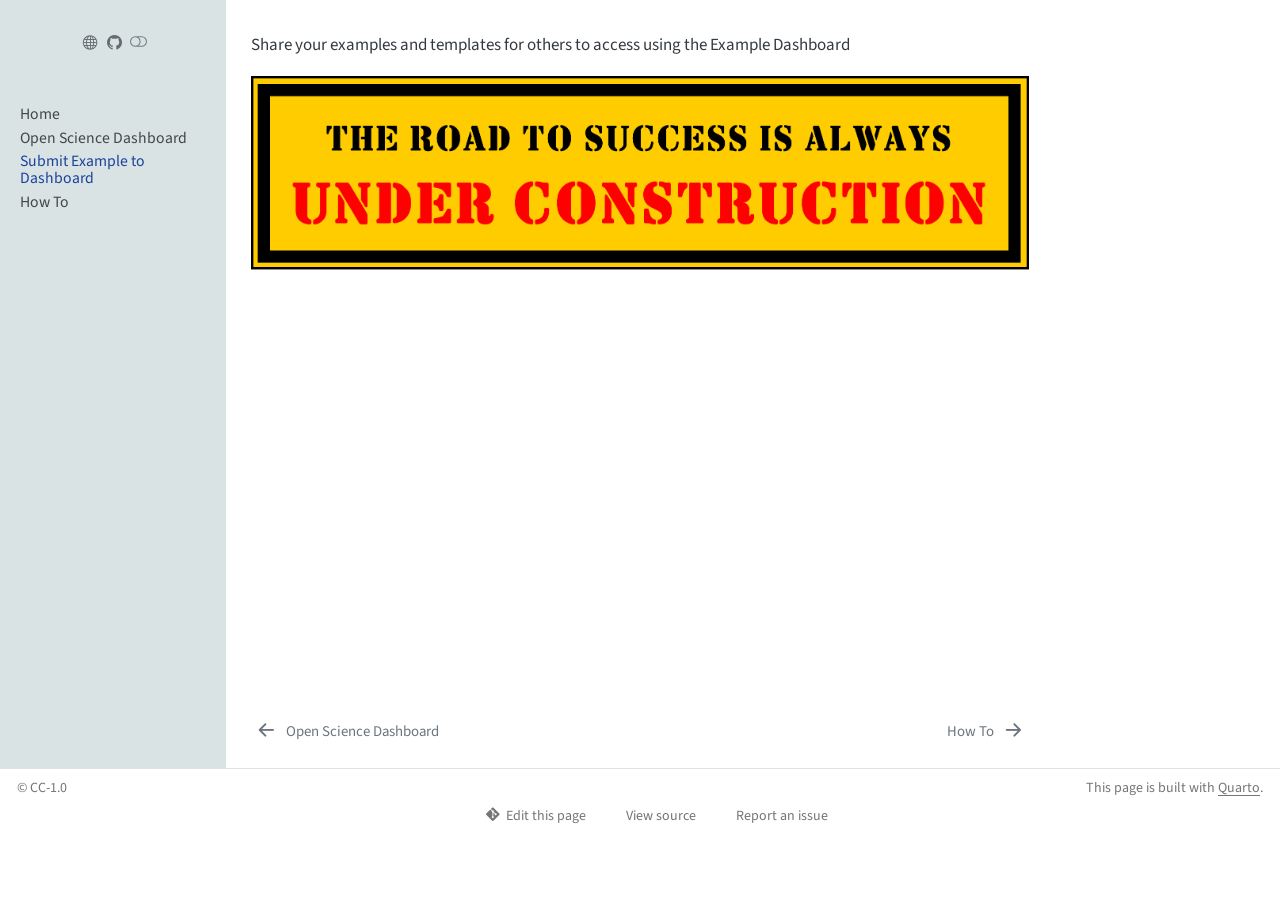
==== content/dashboard-givingBack.html @ d3cd8245 "Built site for gh-pages" ====
<!DOCTYPE html>
<html xmlns="http://www.w3.org/1999/xhtml" lang="en" xml:lang="en"><head>

<meta charset="utf-8">
<meta name="generator" content="quarto-1.8.27">

<meta name="viewport" content="width=device-width, initial-scale=1.0, user-scalable=yes">


<title>workflow-givingBack – NOAA quarto simple</title>
<style>
code{white-space: pre-wrap;}
span.smallcaps{font-variant: small-caps;}
div.columns{display: flex; gap: min(4vw, 1.5em);}
div.column{flex: auto; overflow-x: auto;}
div.hanging-indent{margin-left: 1.5em; text-indent: -1.5em;}
ul.task-list{list-style: none;}
ul.task-list li input[type="checkbox"] {
  width: 0.8em;
  margin: 0 0.8em 0.2em -1em; /* quarto-specific, see https://github.com/quarto-dev/quarto-cli/issues/4556 */ 
  vertical-align: middle;
}
</style>


<script src="../site_libs/quarto-nav/quarto-nav.js"></script>
<script src="../site_libs/clipboard/clipboard.min.js"></script>
<script src="../site_libs/quarto-search/autocomplete.umd.js"></script>
<script src="../site_libs/quarto-search/fuse.min.js"></script>
<script src="../site_libs/quarto-search/quarto-search.js"></script>
<meta name="quarto:offset" content="../">
<link href="../content/Instructions.qmd" rel="next">
<link href="../content/dashboard.html" rel="prev">
<link href="../images/favicon.ico" rel="icon">
<script src="../site_libs/quarto-html/quarto.js" type="module"></script>
<script src="../site_libs/quarto-html/tabsets/tabsets.js" type="module"></script>
<script src="../site_libs/quarto-html/axe/axe-check.js" type="module"></script>
<script src="../site_libs/quarto-html/popper.min.js"></script>
<script src="../site_libs/quarto-html/tippy.umd.min.js"></script>
<script src="../site_libs/quarto-html/anchor.min.js"></script>
<link href="../site_libs/quarto-html/tippy.css" rel="stylesheet">
<link href="../site_libs/quarto-html/quarto-syntax-highlighting-ed96de9b727972fe78a7b5d16c58bf87.css" rel="stylesheet" class="quarto-color-scheme" id="quarto-text-highlighting-styles">
<link href="../site_libs/quarto-html/quarto-syntax-highlighting-dark-4d9afe2b8d18ee9fa5d0d57b5ed4214d.css" rel="stylesheet" class="quarto-color-scheme quarto-color-alternate" id="quarto-text-highlighting-styles">
<link href="../site_libs/quarto-html/quarto-syntax-highlighting-ed96de9b727972fe78a7b5d16c58bf87.css" rel="stylesheet" class="quarto-color-scheme-extra" id="quarto-text-highlighting-styles">
<script src="../site_libs/bootstrap/bootstrap.min.js"></script>
<link href="../site_libs/bootstrap/bootstrap-icons.css" rel="stylesheet">
<link href="../site_libs/bootstrap/bootstrap-9beafc43c06a0d7c97216f0f6f3877a5.min.css" rel="stylesheet" append-hash="true" class="quarto-color-scheme" id="quarto-bootstrap" data-mode="light">
<link href="../site_libs/bootstrap/bootstrap-dark-8520eb5d43350003b5805757059c243e.min.css" rel="stylesheet" append-hash="true" class="quarto-color-scheme quarto-color-alternate" id="quarto-bootstrap" data-mode="dark">
<link href="../site_libs/bootstrap/bootstrap-9beafc43c06a0d7c97216f0f6f3877a5.min.css" rel="stylesheet" append-hash="true" class="quarto-color-scheme-extra" id="quarto-bootstrap" data-mode="light">
<script id="quarto-search-options" type="application/json">{
  "location": "sidebar",
  "copy-button": false,
  "collapse-after": 3,
  "panel-placement": "start",
  "type": "textbox",
  "limit": 50,
  "keyboard-shortcut": [
    "f",
    "/",
    "s"
  ],
  "show-item-context": false,
  "language": {
    "search-no-results-text": "No results",
    "search-matching-documents-text": "matching documents",
    "search-copy-link-title": "Copy link to search",
    "search-hide-matches-text": "Hide additional matches",
    "search-more-match-text": "more match in this document",
    "search-more-matches-text": "more matches in this document",
    "search-clear-button-title": "Clear",
    "search-text-placeholder": "",
    "search-detached-cancel-button-title": "Cancel",
    "search-submit-button-title": "Submit",
    "search-label": "Search"
  }
}</script>


</head>

<body class="nav-sidebar docked quarto-light"><script id="quarto-html-before-body" type="application/javascript">
    const toggleBodyColorMode = (bsSheetEl) => {
      const mode = bsSheetEl.getAttribute("data-mode");
      const bodyEl = window.document.querySelector("body");
      if (mode === "dark") {
        bodyEl.classList.add("quarto-dark");
        bodyEl.classList.remove("quarto-light");
      } else {
        bodyEl.classList.add("quarto-light");
        bodyEl.classList.remove("quarto-dark");
      }
    }
    const toggleBodyColorPrimary = () => {
      const bsSheetEl = window.document.querySelector("link#quarto-bootstrap:not([rel=disabled-stylesheet])");
      if (bsSheetEl) {
        toggleBodyColorMode(bsSheetEl);
      }
    }
    const setColorSchemeToggle = (alternate) => {
      const toggles = window.document.querySelectorAll('.quarto-color-scheme-toggle');
      for (let i=0; i < toggles.length; i++) {
        const toggle = toggles[i];
        if (toggle) {
          if (alternate) {
            toggle.classList.add("alternate");
          } else {
            toggle.classList.remove("alternate");
          }
        }
      }
    };
    const toggleColorMode = (alternate) => {
      // Switch the stylesheets
      const primaryStylesheets = window.document.querySelectorAll('link.quarto-color-scheme:not(.quarto-color-alternate)');
      const alternateStylesheets = window.document.querySelectorAll('link.quarto-color-scheme.quarto-color-alternate');
      manageTransitions('#quarto-margin-sidebar .nav-link', false);
      if (alternate) {
        // note: dark is layered on light, we don't disable primary!
        enableStylesheet(alternateStylesheets);
        for (const sheetNode of alternateStylesheets) {
          if (sheetNode.id === "quarto-bootstrap") {
            toggleBodyColorMode(sheetNode);
          }
        }
      } else {
        disableStylesheet(alternateStylesheets);
        enableStylesheet(primaryStylesheets)
        toggleBodyColorPrimary();
      }
      manageTransitions('#quarto-margin-sidebar .nav-link', true);
      // Switch the toggles
      setColorSchemeToggle(alternate)
      // Hack to workaround the fact that safari doesn't
      // properly recolor the scrollbar when toggling (#1455)
      if (navigator.userAgent.indexOf('Safari') > 0 && navigator.userAgent.indexOf('Chrome') == -1) {
        manageTransitions("body", false);
        window.scrollTo(0, 1);
        setTimeout(() => {
          window.scrollTo(0, 0);
          manageTransitions("body", true);
        }, 40);
      }
    }
    const disableStylesheet = (stylesheets) => {
      for (let i=0; i < stylesheets.length; i++) {
        const stylesheet = stylesheets[i];
        stylesheet.rel = 'disabled-stylesheet';
      }
    }
    const enableStylesheet = (stylesheets) => {
      for (let i=0; i < stylesheets.length; i++) {
        const stylesheet = stylesheets[i];
        if(stylesheet.rel !== 'stylesheet') { // for Chrome, which will still FOUC without this check
          stylesheet.rel = 'stylesheet';
        }
      }
    }
    const manageTransitions = (selector, allowTransitions) => {
      const els = window.document.querySelectorAll(selector);
      for (let i=0; i < els.length; i++) {
        const el = els[i];
        if (allowTransitions) {
          el.classList.remove('notransition');
        } else {
          el.classList.add('notransition');
        }
      }
    }
    const isFileUrl = () => {
      return window.location.protocol === 'file:';
    }
    const hasAlternateSentinel = () => {
      let styleSentinel = getColorSchemeSentinel();
      if (styleSentinel !== null) {
        return styleSentinel === "alternate";
      } else {
        return false;
      }
    }
    const setStyleSentinel = (alternate) => {
      const value = alternate ? "alternate" : "default";
      if (!isFileUrl()) {
        window.localStorage.setItem("quarto-color-scheme", value);
      } else {
        localAlternateSentinel = value;
      }
    }
    const getColorSchemeSentinel = () => {
      if (!isFileUrl()) {
        const storageValue = window.localStorage.getItem("quarto-color-scheme");
        return storageValue != null ? storageValue : localAlternateSentinel;
      } else {
        return localAlternateSentinel;
      }
    }
    const toggleGiscusIfUsed = (isAlternate, darkModeDefault) => {
      const baseTheme = document.querySelector('#giscus-base-theme')?.value ?? 'light';
      const alternateTheme = document.querySelector('#giscus-alt-theme')?.value ?? 'dark';
      let newTheme = '';
      if(authorPrefersDark) {
        newTheme = isAlternate ? baseTheme : alternateTheme;
      } else {
        newTheme = isAlternate ? alternateTheme : baseTheme;
      }
      const changeGiscusTheme = () => {
        // From: https://github.com/giscus/giscus/issues/336
        const sendMessage = (message) => {
          const iframe = document.querySelector('iframe.giscus-frame');
          if (!iframe) return;
          iframe.contentWindow.postMessage({ giscus: message }, 'https://giscus.app');
        }
        sendMessage({
          setConfig: {
            theme: newTheme
          }
        });
      }
      const isGiscussLoaded = window.document.querySelector('iframe.giscus-frame') !== null;
      if (isGiscussLoaded) {
        changeGiscusTheme();
      }
    };
    const authorPrefersDark = false;
    const darkModeDefault = authorPrefersDark;
      document.querySelector('link#quarto-text-highlighting-styles.quarto-color-scheme-extra').rel = 'disabled-stylesheet';
      document.querySelector('link#quarto-bootstrap.quarto-color-scheme-extra').rel = 'disabled-stylesheet';
    let localAlternateSentinel = darkModeDefault ? 'alternate' : 'default';
    // Dark / light mode switch
    window.quartoToggleColorScheme = () => {
      // Read the current dark / light value
      let toAlternate = !hasAlternateSentinel();
      toggleColorMode(toAlternate);
      setStyleSentinel(toAlternate);
      toggleGiscusIfUsed(toAlternate, darkModeDefault);
      window.dispatchEvent(new Event('resize'));
    };
    // Switch to dark mode if need be
    if (hasAlternateSentinel()) {
      toggleColorMode(true);
    } else {
      toggleColorMode(false);
    }
  </script>

<div id="quarto-search-results"></div>
  <header id="quarto-header" class="headroom fixed-top">
  <nav class="quarto-secondary-nav">
    <div class="container-fluid d-flex">
      <button type="button" class="quarto-btn-toggle btn" data-bs-toggle="collapse" role="button" data-bs-target=".quarto-sidebar-collapse-item" aria-controls="quarto-sidebar" aria-expanded="false" aria-label="Toggle sidebar navigation" onclick="if (window.quartoToggleHeadroom) { window.quartoToggleHeadroom(); }">
        <i class="bi bi-layout-text-sidebar-reverse"></i>
      </button>
        <nav class="quarto-page-breadcrumbs" aria-label="breadcrumb"><ol class="breadcrumb"><li class="breadcrumb-item"><a href="../content/dashboard-givingBack.html">Submit Example to Dashboard</a></li></ol></nav>
        <a class="flex-grow-1" role="navigation" data-bs-toggle="collapse" data-bs-target=".quarto-sidebar-collapse-item" aria-controls="quarto-sidebar" aria-expanded="false" aria-label="Toggle sidebar navigation" onclick="if (window.quartoToggleHeadroom) { window.quartoToggleHeadroom(); }">      
        </a>
      <button type="button" class="btn quarto-search-button" aria-label="Search" onclick="window.quartoOpenSearch();">
        <i class="bi bi-search"></i>
      </button>
    </div>
  </nav>
</header>
<!-- content -->
<div id="quarto-content" class="quarto-container page-columns page-rows-contents page-layout-article">
<!-- sidebar -->
  <nav id="quarto-sidebar" class="sidebar collapse collapse-horizontal quarto-sidebar-collapse-item sidebar-navigation docked overflow-auto">
    <div class="pt-lg-2 mt-2 text-center sidebar-header">
      <a href="../index.html" class="sidebar-logo-link">
      <img src="https://upload.wikimedia.org/wikipedia/commons/7/79/NOAA_logo.svg" alt="" class="sidebar-logo light-content py-0 d-lg-inline d-none">
      <img src="https://upload.wikimedia.org/wikipedia/commons/7/79/NOAA_logo.svg" alt="" class="sidebar-logo dark-content py-0 d-lg-inline d-none">
      </a>
      <div class="sidebar-tools-main tools-wide">
    <a href="https://shannonrankin.github.io/open-science-dashboard/" title="Open Science Dashboard" class="quarto-navigation-tool px-1" aria-label="Open Science Dashboard"><i class="bi bi-globe"></i></a>
    <a href="https://github.com/shannonrankin/open-science-dashboard" title="Open Science Dashboard" class="quarto-navigation-tool px-1" aria-label="Open Science Dashboard"><i class="bi bi-github"></i></a>
  <a href="" class="quarto-color-scheme-toggle quarto-navigation-tool  px-1" onclick="window.quartoToggleColorScheme(); return false;" title="Toggle dark mode"><i class="bi"></i></a>
</div>
      </div>
        <div class="mt-2 flex-shrink-0 align-items-center">
        <div class="sidebar-search">
        <div id="quarto-search" class="" title="Search"></div>
        </div>
        </div>
    <div class="sidebar-menu-container"> 
    <ul class="list-unstyled mt-1">
        <li class="sidebar-item">
  <div class="sidebar-item-container"> 
  <a href="../index.html" class="sidebar-item-text sidebar-link">
 <span class="menu-text">Home</span></a>
  </div>
</li>
        <li class="sidebar-item">
  <div class="sidebar-item-container"> 
  <a href="../content/dashboard.html" class="sidebar-item-text sidebar-link">
 <span class="menu-text">Open Science Dashboard</span></a>
  </div>
</li>
        <li class="sidebar-item">
  <div class="sidebar-item-container"> 
  <a href="../content/dashboard-givingBack.html" class="sidebar-item-text sidebar-link active">
 <span class="menu-text">Submit Example to Dashboard</span></a>
  </div>
</li>
        <li class="sidebar-item">
  <div class="sidebar-item-container"> 
  <a href="../content/Instructions.qmd" class="sidebar-item-text sidebar-link">
 <span class="menu-text">How To</span></a>
  </div>
</li>
    </ul>
    </div>
</nav>
<div id="quarto-sidebar-glass" class="quarto-sidebar-collapse-item" data-bs-toggle="collapse" data-bs-target=".quarto-sidebar-collapse-item"></div>
<!-- margin-sidebar -->
    <div id="quarto-margin-sidebar" class="sidebar margin-sidebar zindex-bottom">
        
    </div>
<!-- main -->
<main class="content" id="quarto-document-content">


<header id="title-block-header" class="quarto-title-block default">
<div class="quarto-title">
<h1 class="title">workflow-givingBack</h1>
</div>



<div class="quarto-title-meta">

    
  
    
  </div>
  


</header>


<p>Share your examples and templates for others to access using the Example Dashboard</p>
<p><img src="images/under-construction.png" class="img-fluid"></p>



</main> <!-- /main -->
<script id="quarto-html-after-body" type="application/javascript">
  window.document.addEventListener("DOMContentLoaded", function (event) {
    // Ensure there is a toggle, if there isn't float one in the top right
    if (window.document.querySelector('.quarto-color-scheme-toggle') === null) {
      const a = window.document.createElement('a');
      a.classList.add('top-right');
      a.classList.add('quarto-color-scheme-toggle');
      a.href = "";
      a.onclick = function() { try { window.quartoToggleColorScheme(); } catch {} return false; };
      const i = window.document.createElement("i");
      i.classList.add('bi');
      a.appendChild(i);
      window.document.body.appendChild(a);
    }
    setColorSchemeToggle(hasAlternateSentinel())
    const icon = "";
    const anchorJS = new window.AnchorJS();
    anchorJS.options = {
      placement: 'right',
      icon: icon
    };
    anchorJS.add('.anchored');
    const isCodeAnnotation = (el) => {
      for (const clz of el.classList) {
        if (clz.startsWith('code-annotation-')) {                     
          return true;
        }
      }
      return false;
    }
    const onCopySuccess = function(e) {
      // button target
      const button = e.trigger;
      // don't keep focus
      button.blur();
      // flash "checked"
      button.classList.add('code-copy-button-checked');
      var currentTitle = button.getAttribute("title");
      button.setAttribute("title", "Copied!");
      let tooltip;
      if (window.bootstrap) {
        button.setAttribute("data-bs-toggle", "tooltip");
        button.setAttribute("data-bs-placement", "left");
        button.setAttribute("data-bs-title", "Copied!");
        tooltip = new bootstrap.Tooltip(button, 
          { trigger: "manual", 
            customClass: "code-copy-button-tooltip",
            offset: [0, -8]});
        tooltip.show();    
      }
      setTimeout(function() {
        if (tooltip) {
          tooltip.hide();
          button.removeAttribute("data-bs-title");
          button.removeAttribute("data-bs-toggle");
          button.removeAttribute("data-bs-placement");
        }
        button.setAttribute("title", currentTitle);
        button.classList.remove('code-copy-button-checked');
      }, 1000);
      // clear code selection
      e.clearSelection();
    }
    const getTextToCopy = function(trigger) {
      const outerScaffold = trigger.parentElement.cloneNode(true);
      const codeEl = outerScaffold.querySelector('code');
      for (const childEl of codeEl.children) {
        if (isCodeAnnotation(childEl)) {
          childEl.remove();
        }
      }
      return codeEl.innerText;
    }
    const clipboard = new window.ClipboardJS('.code-copy-button:not([data-in-quarto-modal])', {
      text: getTextToCopy
    });
    clipboard.on('success', onCopySuccess);
    if (window.document.getElementById('quarto-embedded-source-code-modal')) {
      const clipboardModal = new window.ClipboardJS('.code-copy-button[data-in-quarto-modal]', {
        text: getTextToCopy,
        container: window.document.getElementById('quarto-embedded-source-code-modal')
      });
      clipboardModal.on('success', onCopySuccess);
    }
      var localhostRegex = new RegExp(/^(?:http|https):\/\/localhost\:?[0-9]*\//);
      var mailtoRegex = new RegExp(/^mailto:/);
        var filterRegex = new RegExp("https:\/\/github\.com\/shannonrankin\/open-science-dashboard");
      var isInternal = (href) => {
          return filterRegex.test(href) || localhostRegex.test(href) || mailtoRegex.test(href);
      }
      // Inspect non-navigation links and adorn them if external
     var links = window.document.querySelectorAll('a[href]:not(.nav-link):not(.navbar-brand):not(.toc-action):not(.sidebar-link):not(.sidebar-item-toggle):not(.pagination-link):not(.no-external):not([aria-hidden]):not(.dropdown-item):not(.quarto-navigation-tool):not(.about-link)');
      for (var i=0; i<links.length; i++) {
        const link = links[i];
        if (!isInternal(link.href)) {
          // undo the damage that might have been done by quarto-nav.js in the case of
          // links that we want to consider external
          if (link.dataset.originalHref !== undefined) {
            link.href = link.dataset.originalHref;
          }
        }
      }
    function tippyHover(el, contentFn, onTriggerFn, onUntriggerFn) {
      const config = {
        allowHTML: true,
        maxWidth: 500,
        delay: 100,
        arrow: false,
        appendTo: function(el) {
            return el.parentElement;
        },
        interactive: true,
        interactiveBorder: 10,
        theme: 'quarto',
        placement: 'bottom-start',
      };
      if (contentFn) {
        config.content = contentFn;
      }
      if (onTriggerFn) {
        config.onTrigger = onTriggerFn;
      }
      if (onUntriggerFn) {
        config.onUntrigger = onUntriggerFn;
      }
      window.tippy(el, config); 
    }
    const noterefs = window.document.querySelectorAll('a[role="doc-noteref"]');
    for (var i=0; i<noterefs.length; i++) {
      const ref = noterefs[i];
      tippyHover(ref, function() {
        // use id or data attribute instead here
        let href = ref.getAttribute('data-footnote-href') || ref.getAttribute('href');
        try { href = new URL(href).hash; } catch {}
        const id = href.replace(/^#\/?/, "");
        const note = window.document.getElementById(id);
        if (note) {
          return note.innerHTML;
        } else {
          return "";
        }
      });
    }
    const xrefs = window.document.querySelectorAll('a.quarto-xref');
    const processXRef = (id, note) => {
      // Strip column container classes
      const stripColumnClz = (el) => {
        el.classList.remove("page-full", "page-columns");
        if (el.children) {
          for (const child of el.children) {
            stripColumnClz(child);
          }
        }
      }
      stripColumnClz(note)
      if (id === null || id.startsWith('sec-')) {
        // Special case sections, only their first couple elements
        const container = document.createElement("div");
        if (note.children && note.children.length > 2) {
          container.appendChild(note.children[0].cloneNode(true));
          for (let i = 1; i < note.children.length; i++) {
            const child = note.children[i];
            if (child.tagName === "P" && child.innerText === "") {
              continue;
            } else {
              container.appendChild(child.cloneNode(true));
              break;
            }
          }
          if (window.Quarto?.typesetMath) {
            window.Quarto.typesetMath(container);
          }
          return container.innerHTML
        } else {
          if (window.Quarto?.typesetMath) {
            window.Quarto.typesetMath(note);
          }
          return note.innerHTML;
        }
      } else {
        // Remove any anchor links if they are present
        const anchorLink = note.querySelector('a.anchorjs-link');
        if (anchorLink) {
          anchorLink.remove();
        }
        if (window.Quarto?.typesetMath) {
          window.Quarto.typesetMath(note);
        }
        if (note.classList.contains("callout")) {
          return note.outerHTML;
        } else {
          return note.innerHTML;
        }
      }
    }
    for (var i=0; i<xrefs.length; i++) {
      const xref = xrefs[i];
      tippyHover(xref, undefined, function(instance) {
        instance.disable();
        let url = xref.getAttribute('href');
        let hash = undefined; 
        if (url.startsWith('#')) {
          hash = url;
        } else {
          try { hash = new URL(url).hash; } catch {}
        }
        if (hash) {
          const id = hash.replace(/^#\/?/, "");
          const note = window.document.getElementById(id);
          if (note !== null) {
            try {
              const html = processXRef(id, note.cloneNode(true));
              instance.setContent(html);
            } finally {
              instance.enable();
              instance.show();
            }
          } else {
            // See if we can fetch this
            fetch(url.split('#')[0])
            .then(res => res.text())
            .then(html => {
              const parser = new DOMParser();
              const htmlDoc = parser.parseFromString(html, "text/html");
              const note = htmlDoc.getElementById(id);
              if (note !== null) {
                const html = processXRef(id, note);
                instance.setContent(html);
              } 
            }).finally(() => {
              instance.enable();
              instance.show();
            });
          }
        } else {
          // See if we can fetch a full url (with no hash to target)
          // This is a special case and we should probably do some content thinning / targeting
          fetch(url)
          .then(res => res.text())
          .then(html => {
            const parser = new DOMParser();
            const htmlDoc = parser.parseFromString(html, "text/html");
            const note = htmlDoc.querySelector('main.content');
            if (note !== null) {
              // This should only happen for chapter cross references
              // (since there is no id in the URL)
              // remove the first header
              if (note.children.length > 0 && note.children[0].tagName === "HEADER") {
                note.children[0].remove();
              }
              const html = processXRef(null, note);
              instance.setContent(html);
            } 
          }).finally(() => {
            instance.enable();
            instance.show();
          });
        }
      }, function(instance) {
      });
    }
        let selectedAnnoteEl;
        const selectorForAnnotation = ( cell, annotation) => {
          let cellAttr = 'data-code-cell="' + cell + '"';
          let lineAttr = 'data-code-annotation="' +  annotation + '"';
          const selector = 'span[' + cellAttr + '][' + lineAttr + ']';
          return selector;
        }
        const selectCodeLines = (annoteEl) => {
          const doc = window.document;
          const targetCell = annoteEl.getAttribute("data-target-cell");
          const targetAnnotation = annoteEl.getAttribute("data-target-annotation");
          const annoteSpan = window.document.querySelector(selectorForAnnotation(targetCell, targetAnnotation));
          const lines = annoteSpan.getAttribute("data-code-lines").split(",");
          const lineIds = lines.map((line) => {
            return targetCell + "-" + line;
          })
          let top = null;
          let height = null;
          let parent = null;
          if (lineIds.length > 0) {
              //compute the position of the single el (top and bottom and make a div)
              const el = window.document.getElementById(lineIds[0]);
              top = el.offsetTop;
              height = el.offsetHeight;
              parent = el.parentElement.parentElement;
            if (lineIds.length > 1) {
              const lastEl = window.document.getElementById(lineIds[lineIds.length - 1]);
              const bottom = lastEl.offsetTop + lastEl.offsetHeight;
              height = bottom - top;
            }
            if (top !== null && height !== null && parent !== null) {
              // cook up a div (if necessary) and position it 
              let div = window.document.getElementById("code-annotation-line-highlight");
              if (div === null) {
                div = window.document.createElement("div");
                div.setAttribute("id", "code-annotation-line-highlight");
                div.style.position = 'absolute';
                parent.appendChild(div);
              }
              div.style.top = top - 2 + "px";
              div.style.height = height + 4 + "px";
              div.style.left = 0;
              let gutterDiv = window.document.getElementById("code-annotation-line-highlight-gutter");
              if (gutterDiv === null) {
                gutterDiv = window.document.createElement("div");
                gutterDiv.setAttribute("id", "code-annotation-line-highlight-gutter");
                gutterDiv.style.position = 'absolute';
                const codeCell = window.document.getElementById(targetCell);
                const gutter = codeCell.querySelector('.code-annotation-gutter');
                gutter.appendChild(gutterDiv);
              }
              gutterDiv.style.top = top - 2 + "px";
              gutterDiv.style.height = height + 4 + "px";
            }
            selectedAnnoteEl = annoteEl;
          }
        };
        const unselectCodeLines = () => {
          const elementsIds = ["code-annotation-line-highlight", "code-annotation-line-highlight-gutter"];
          elementsIds.forEach((elId) => {
            const div = window.document.getElementById(elId);
            if (div) {
              div.remove();
            }
          });
          selectedAnnoteEl = undefined;
        };
          // Handle positioning of the toggle
      window.addEventListener(
        "resize",
        throttle(() => {
          elRect = undefined;
          if (selectedAnnoteEl) {
            selectCodeLines(selectedAnnoteEl);
          }
        }, 10)
      );
      function throttle(fn, ms) {
      let throttle = false;
      let timer;
        return (...args) => {
          if(!throttle) { // first call gets through
              fn.apply(this, args);
              throttle = true;
          } else { // all the others get throttled
              if(timer) clearTimeout(timer); // cancel #2
              timer = setTimeout(() => {
                fn.apply(this, args);
                timer = throttle = false;
              }, ms);
          }
        };
      }
        // Attach click handler to the DT
        const annoteDls = window.document.querySelectorAll('dt[data-target-cell]');
        for (const annoteDlNode of annoteDls) {
          annoteDlNode.addEventListener('click', (event) => {
            const clickedEl = event.target;
            if (clickedEl !== selectedAnnoteEl) {
              unselectCodeLines();
              const activeEl = window.document.querySelector('dt[data-target-cell].code-annotation-active');
              if (activeEl) {
                activeEl.classList.remove('code-annotation-active');
              }
              selectCodeLines(clickedEl);
              clickedEl.classList.add('code-annotation-active');
            } else {
              // Unselect the line
              unselectCodeLines();
              clickedEl.classList.remove('code-annotation-active');
            }
          });
        }
    const findCites = (el) => {
      const parentEl = el.parentElement;
      if (parentEl) {
        const cites = parentEl.dataset.cites;
        if (cites) {
          return {
            el,
            cites: cites.split(' ')
          };
        } else {
          return findCites(el.parentElement)
        }
      } else {
        return undefined;
      }
    };
    var bibliorefs = window.document.querySelectorAll('a[role="doc-biblioref"]');
    for (var i=0; i<bibliorefs.length; i++) {
      const ref = bibliorefs[i];
      const citeInfo = findCites(ref);
      if (citeInfo) {
        tippyHover(citeInfo.el, function() {
          var popup = window.document.createElement('div');
          citeInfo.cites.forEach(function(cite) {
            var citeDiv = window.document.createElement('div');
            citeDiv.classList.add('hanging-indent');
            citeDiv.classList.add('csl-entry');
            var biblioDiv = window.document.getElementById('ref-' + cite);
            if (biblioDiv) {
              citeDiv.innerHTML = biblioDiv.innerHTML;
            }
            popup.appendChild(citeDiv);
          });
          return popup.innerHTML;
        });
      }
    }
  });
  </script>
<nav class="page-navigation">
  <div class="nav-page nav-page-previous">
      <a href="../content/dashboard.html" class="pagination-link" aria-label="Open Science Dashboard">
        <i class="bi bi-arrow-left-short"></i> <span class="nav-page-text">Open Science Dashboard</span>
      </a>          
  </div>
  <div class="nav-page nav-page-next">
      <a href="../content/Instructions.qmd" class="pagination-link" aria-label="How To">
        <span class="nav-page-text">How To</span> <i class="bi bi-arrow-right-short"></i>
      </a>
  </div>
</nav>
</div> <!-- /content -->
<footer class="footer">
  <div class="nav-footer">
    <div class="nav-footer-left">
<p>© CC-1.0</p>
</div>   
    <div class="nav-footer-center">
      &nbsp;
    <div class="toc-actions"><ul><li><a href="https://shannonrankin.github.io/open-science-dashboard/edit/main/content/dashboard-givingBack.qmd" class="toc-action"><i class="bi bi-git"></i>Edit this page</a></li><li><a href="https://shannonrankin.github.io/open-science-dashboard/blob/main/content/dashboard-givingBack.qmd" class="toc-action"><i class="bi empty"></i>View source</a></li><li><a href="https://shannonrankin.github.io/open-science-dashboard/issues/new" class="toc-action"><i class="bi empty"></i>Report an issue</a></li></ul></div></div>
    <div class="nav-footer-right">
<p>This page is built with <a href="https://quarto.org/">Quarto</a>.</p>
</div>
  </div>
</footer>




</body></html>
---- site_libs/quarto-html/tippy.css ----
.tippy-box[data-animation=fade][data-state=hidden]{opacity:0}[data-tippy-root]{max-width:calc(100vw - 10px)}.tippy-box{position:relative;background-color:#333;color:#fff;border-radius:4px;font-size:14px;line-height:1.4;white-space:normal;outline:0;transition-property:transform,visibility,opacity}.tippy-box[data-placement^=top]>.tippy-arrow{bottom:0}.tippy-box[data-placement^=top]>.tippy-arrow:before{bottom:-7px;left:0;border-width:8px 8px 0;border-top-color:initial;transform-origin:center top}.tippy-box[data-placement^=bottom]>.tippy-arrow{top:0}.tippy-box[data-placement^=bottom]>.tippy-arrow:before{top:-7px;left:0;border-width:0 8px 8px;border-bottom-color:initial;transform-origin:center bottom}.tippy-box[data-placement^=left]>.tippy-arrow{right:0}.tippy-box[data-placement^=left]>.tippy-arrow:before{border-width:8px 0 8px 8px;border-left-color:initial;right:-7px;transform-origin:center left}.tippy-box[data-placement^=right]>.tippy-arrow{left:0}.tippy-box[data-placement^=right]>.tippy-arrow:before{left:-7px;border-width:8px 8px 8px 0;border-right-color:initial;transform-origin:center right}.tippy-box[data-inertia][data-state=visible]{transition-timing-function:cubic-bezier(.54,1.5,.38,1.11)}.tippy-arrow{width:16px;height:16px;color:#333}.tippy-arrow:before{content:"";position:absolute;border-color:transparent;border-style:solid}.tippy-content{position:relative;padding:5px 9px;z-index:1}
---- site_libs/quarto-html/quarto-syntax-highlighting-ed96de9b727972fe78a7b5d16c58bf87.css ----
/* quarto syntax highlight colors */
:root {
  --quarto-hl-ot-color: #003B4F;
  --quarto-hl-at-color: #657422;
  --quarto-hl-ss-color: #20794D;
  --quarto-hl-an-color: #5E5E5E;
  --quarto-hl-fu-color: #4758AB;
  --quarto-hl-st-color: #20794D;
  --quarto-hl-cf-color: #003B4F;
  --quarto-hl-op-color: #5E5E5E;
  --quarto-hl-er-color: #AD0000;
  --quarto-hl-bn-color: #AD0000;
  --quarto-hl-al-color: #AD0000;
  --quarto-hl-va-color: #111111;
  --quarto-hl-bu-color: inherit;
  --quarto-hl-ex-color: inherit;
  --quarto-hl-pp-color: #AD0000;
  --quarto-hl-in-color: #5E5E5E;
  --quarto-hl-vs-color: #20794D;
  --quarto-hl-wa-color: #5E5E5E;
  --quarto-hl-do-color: #5E5E5E;
  --quarto-hl-im-color: #00769E;
  --quarto-hl-ch-color: #20794D;
  --quarto-hl-dt-color: #AD0000;
  --quarto-hl-fl-color: #AD0000;
  --quarto-hl-co-color: #5E5E5E;
  --quarto-hl-cv-color: #5E5E5E;
  --quarto-hl-cn-color: #8f5902;
  --quarto-hl-sc-color: #5E5E5E;
  --quarto-hl-dv-color: #AD0000;
  --quarto-hl-kw-color: #003B4F;
}

/* other quarto variables */
:root {
  --quarto-font-monospace: SFMono-Regular, Menlo, Monaco, Consolas, "Liberation Mono", "Courier New", monospace;
}

/* syntax highlight based on Pandoc's rules */
pre > code.sourceCode > span {
  color: #003B4F;
}

code.sourceCode > span {
  color: #003B4F;
}

div.sourceCode,
div.sourceCode pre.sourceCode {
  color: #003B4F;
}

/* Normal */
code span {
  color: #003B4F;
}

/* Alert */
code span.al {
  color: #AD0000;
  font-style: inherit;
}

/* Annotation */
code span.an {
  color: #5E5E5E;
  font-style: inherit;
}

/* Attribute */
code span.at {
  color: #657422;
  font-style: inherit;
}

/* BaseN */
code span.bn {
  color: #AD0000;
  font-style: inherit;
}

/* BuiltIn */
code span.bu {
  font-style: inherit;
}

/* ControlFlow */
code span.cf {
  color: #003B4F;
  font-weight: bold;
  font-style: inherit;
}

/* Char */
code span.ch {
  color: #20794D;
  font-style: inherit;
}

/* Constant */
code span.cn {
  color: #8f5902;
  font-style: inherit;
}

/* Comment */
code span.co {
  color: #5E5E5E;
  font-style: inherit;
}

/* CommentVar */
code span.cv {
  color: #5E5E5E;
  font-style: italic;
}

/* Documentation */
code span.do {
  color: #5E5E5E;
  font-style: italic;
}

/* DataType */
code span.dt {
  color: #AD0000;
  font-style: inherit;
}

/* DecVal */
code span.dv {
  color: #AD0000;
  font-style: inherit;
}

/* Error */
code span.er {
  color: #AD0000;
  font-style: inherit;
}

/* Extension */
code span.ex {
  font-style: inherit;
}

/* Float */
code span.fl {
  color: #AD0000;
  font-style: inherit;
}

/* Function */
code span.fu {
  color: #4758AB;
  font-style: inherit;
}

/* Import */
code span.im {
  color: #00769E;
  font-style: inherit;
}

/* Information */
code span.in {
  color: #5E5E5E;
  font-style: inherit;
}

/* Keyword */
code span.kw {
  color: #003B4F;
  font-weight: bold;
  font-style: inherit;
}

/* Operator */
code span.op {
  color: #5E5E5E;
  font-style: inherit;
}

/* Other */
code span.ot {
  color: #003B4F;
  font-style: inherit;
}

/* Preprocessor */
code span.pp {
  color: #AD0000;
  font-style: inherit;
}

/* SpecialChar */
code span.sc {
  color: #5E5E5E;
  font-style: inherit;
}

/* SpecialString */
code span.ss {
  color: #20794D;
  font-style: inherit;
}

/* String */
code span.st {
  color: #20794D;
  font-style: inherit;
}

/* Variable */
code span.va {
  color: #111111;
  font-style: inherit;
}

/* VerbatimString */
code span.vs {
  color: #20794D;
  font-style: inherit;
}

/* Warning */
code span.wa {
  color: #5E5E5E;
  font-style: italic;
}

.prevent-inlining {
  content: "</";
}

/*# sourceMappingURL=0920dd6d7437995b8cdf7429764427b1.css.map */
---- site_libs/quarto-html/quarto-syntax-highlighting-dark-4d9afe2b8d18ee9fa5d0d57b5ed4214d.css ----
/* quarto syntax highlight colors */
:root {
  --quarto-hl-al-color: #f07178;
  --quarto-hl-an-color: #d4d0ab;
  --quarto-hl-at-color: #00e0e0;
  --quarto-hl-bn-color: #d4d0ab;
  --quarto-hl-bu-color: #abe338;
  --quarto-hl-ch-color: #abe338;
  --quarto-hl-co-color: #f8f8f2;
  --quarto-hl-cv-color: #ffd700;
  --quarto-hl-cn-color: #ffd700;
  --quarto-hl-cf-color: #ffa07a;
  --quarto-hl-dt-color: #ffa07a;
  --quarto-hl-dv-color: #d4d0ab;
  --quarto-hl-do-color: #f8f8f2;
  --quarto-hl-er-color: #f07178;
  --quarto-hl-ex-color: #00e0e0;
  --quarto-hl-fl-color: #d4d0ab;
  --quarto-hl-fu-color: #ffa07a;
  --quarto-hl-im-color: #abe338;
  --quarto-hl-in-color: #d4d0ab;
  --quarto-hl-kw-color: #ffa07a;
  --quarto-hl-op-color: #ffa07a;
  --quarto-hl-ot-color: #00e0e0;
  --quarto-hl-pp-color: #dcc6e0;
  --quarto-hl-re-color: #00e0e0;
  --quarto-hl-sc-color: #abe338;
  --quarto-hl-ss-color: #abe338;
  --quarto-hl-st-color: #abe338;
  --quarto-hl-va-color: #00e0e0;
  --quarto-hl-vs-color: #abe338;
  --quarto-hl-wa-color: #dcc6e0;
}

/* other quarto variables */
:root {
  --quarto-font-monospace: SFMono-Regular, Menlo, Monaco, Consolas, "Liberation Mono", "Courier New", monospace;
}

/* syntax highlight based on Pandoc's rules */
pre > code.sourceCode > span {
  color: #f8f8f2;
}

code.sourceCode > span {
  color: #f8f8f2;
}

div.sourceCode,
div.sourceCode pre.sourceCode {
  color: #f8f8f2;
}

/* Normal */
code span {
  color: #f8f8f2;
}

/* Alert */
code span.al {
  color: #f07178;
}

/* Annotation */
code span.an {
  color: #d4d0ab;
}

/* Attribute */
code span.at {
  color: #00e0e0;
}

/* BaseN */
code span.bn {
  color: #d4d0ab;
}

/* BuiltIn */
code span.bu {
  color: #abe338;
}

/* ControlFlow */
code span.cf {
  font-weight: bold;
  color: #ffa07a;
}

/* Char */
code span.ch {
  color: #abe338;
}

/* Constant */
code span.cn {
  color: #ffd700;
}

/* Comment */
code span.co {
  font-style: italic;
  color: #f8f8f2;
}

/* CommentVar */
code span.cv {
  color: #ffd700;
}

/* Documentation */
code span.do {
  color: #f8f8f2;
}

/* DataType */
code span.dt {
  color: #ffa07a;
}

/* DecVal */
code span.dv {
  color: #d4d0ab;
}

/* Error */
code span.er {
  color: #f07178;
  text-decoration: underline;
}

/* Extension */
code span.ex {
  font-weight: bold;
  color: #00e0e0;
}

/* Float */
code span.fl {
  color: #d4d0ab;
}

/* Function */
code span.fu {
  color: #ffa07a;
}

/* Import */
code span.im {
  color: #abe338;
}

/* Information */
code span.in {
  color: #d4d0ab;
}

/* Keyword */
code span.kw {
  font-weight: bold;
  color: #ffa07a;
}

/* Operator */
code span.op {
  color: #ffa07a;
}

/* Other */
code span.ot {
  color: #00e0e0;
}

/* Preprocessor */
code span.pp {
  color: #dcc6e0;
}

/* RegionMarker */
code span.re {
  background-color: #f8f8f2;
  color: #00e0e0;
}

/* SpecialChar */
code span.sc {
  color: #abe338;
}

/* SpecialString */
code span.ss {
  color: #abe338;
}

/* String */
code span.st {
  color: #abe338;
}

/* Variable */
code span.va {
  color: #00e0e0;
}

/* VerbatimString */
code span.vs {
  color: #abe338;
}

/* Warning */
code span.wa {
  color: #dcc6e0;
}

.prevent-inlining {
  content: "</";
}

/*# sourceMappingURL=86edf53ecdff796acf02dbceed379426.css.map */
---- site_libs/quarto-html/quarto-syntax-highlighting-ed96de9b727972fe78a7b5d16c58bf87.css ----
/* quarto syntax highlight colors */
:root {
  --quarto-hl-ot-color: #003B4F;
  --quarto-hl-at-color: #657422;
  --quarto-hl-ss-color: #20794D;
  --quarto-hl-an-color: #5E5E5E;
  --quarto-hl-fu-color: #4758AB;
  --quarto-hl-st-color: #20794D;
  --quarto-hl-cf-color: #003B4F;
  --quarto-hl-op-color: #5E5E5E;
  --quarto-hl-er-color: #AD0000;
  --quarto-hl-bn-color: #AD0000;
  --quarto-hl-al-color: #AD0000;
  --quarto-hl-va-color: #111111;
  --quarto-hl-bu-color: inherit;
  --quarto-hl-ex-color: inherit;
  --quarto-hl-pp-color: #AD0000;
  --quarto-hl-in-color: #5E5E5E;
  --quarto-hl-vs-color: #20794D;
  --quarto-hl-wa-color: #5E5E5E;
  --quarto-hl-do-color: #5E5E5E;
  --quarto-hl-im-color: #00769E;
  --quarto-hl-ch-color: #20794D;
  --quarto-hl-dt-color: #AD0000;
  --quarto-hl-fl-color: #AD0000;
  --quarto-hl-co-color: #5E5E5E;
  --quarto-hl-cv-color: #5E5E5E;
  --quarto-hl-cn-color: #8f5902;
  --quarto-hl-sc-color: #5E5E5E;
  --quarto-hl-dv-color: #AD0000;
  --quarto-hl-kw-color: #003B4F;
}

/* other quarto variables */
:root {
  --quarto-font-monospace: SFMono-Regular, Menlo, Monaco, Consolas, "Liberation Mono", "Courier New", monospace;
}

/* syntax highlight based on Pandoc's rules */
pre > code.sourceCode > span {
  color: #003B4F;
}

code.sourceCode > span {
  color: #003B4F;
}

div.sourceCode,
div.sourceCode pre.sourceCode {
  color: #003B4F;
}

/* Normal */
code span {
  color: #003B4F;
}

/* Alert */
code span.al {
  color: #AD0000;
  font-style: inherit;
}

/* Annotation */
code span.an {
  color: #5E5E5E;
  font-style: inherit;
}

/* Attribute */
code span.at {
  color: #657422;
  font-style: inherit;
}

/* BaseN */
code span.bn {
  color: #AD0000;
  font-style: inherit;
}

/* BuiltIn */
code span.bu {
  font-style: inherit;
}

/* ControlFlow */
code span.cf {
  color: #003B4F;
  font-weight: bold;
  font-style: inherit;
}

/* Char */
code span.ch {
  color: #20794D;
  font-style: inherit;
}

/* Constant */
code span.cn {
  color: #8f5902;
  font-style: inherit;
}

/* Comment */
code span.co {
  color: #5E5E5E;
  font-style: inherit;
}

/* CommentVar */
code span.cv {
  color: #5E5E5E;
  font-style: italic;
}

/* Documentation */
code span.do {
  color: #5E5E5E;
  font-style: italic;
}

/* DataType */
code span.dt {
  color: #AD0000;
  font-style: inherit;
}

/* DecVal */
code span.dv {
  color: #AD0000;
  font-style: inherit;
}

/* Error */
code span.er {
  color: #AD0000;
  font-style: inherit;
}

/* Extension */
code span.ex {
  font-style: inherit;
}

/* Float */
code span.fl {
  color: #AD0000;
  font-style: inherit;
}

/* Function */
code span.fu {
  color: #4758AB;
  font-style: inherit;
}

/* Import */
code span.im {
  color: #00769E;
  font-style: inherit;
}

/* Information */
code span.in {
  color: #5E5E5E;
  font-style: inherit;
}

/* Keyword */
code span.kw {
  color: #003B4F;
  font-weight: bold;
  font-style: inherit;
}

/* Operator */
code span.op {
  color: #5E5E5E;
  font-style: inherit;
}

/* Other */
code span.ot {
  color: #003B4F;
  font-style: inherit;
}

/* Preprocessor */
code span.pp {
  color: #AD0000;
  font-style: inherit;
}

/* SpecialChar */
code span.sc {
  color: #5E5E5E;
  font-style: inherit;
}

/* SpecialString */
code span.ss {
  color: #20794D;
  font-style: inherit;
}

/* String */
code span.st {
  color: #20794D;
  font-style: inherit;
}

/* Variable */
code span.va {
  color: #111111;
  font-style: inherit;
}

/* VerbatimString */
code span.vs {
  color: #20794D;
  font-style: inherit;
}

/* Warning */
code span.wa {
  color: #5E5E5E;
  font-style: italic;
}

.prevent-inlining {
  content: "</";
}

/*# sourceMappingURL=0920dd6d7437995b8cdf7429764427b1.css.map */
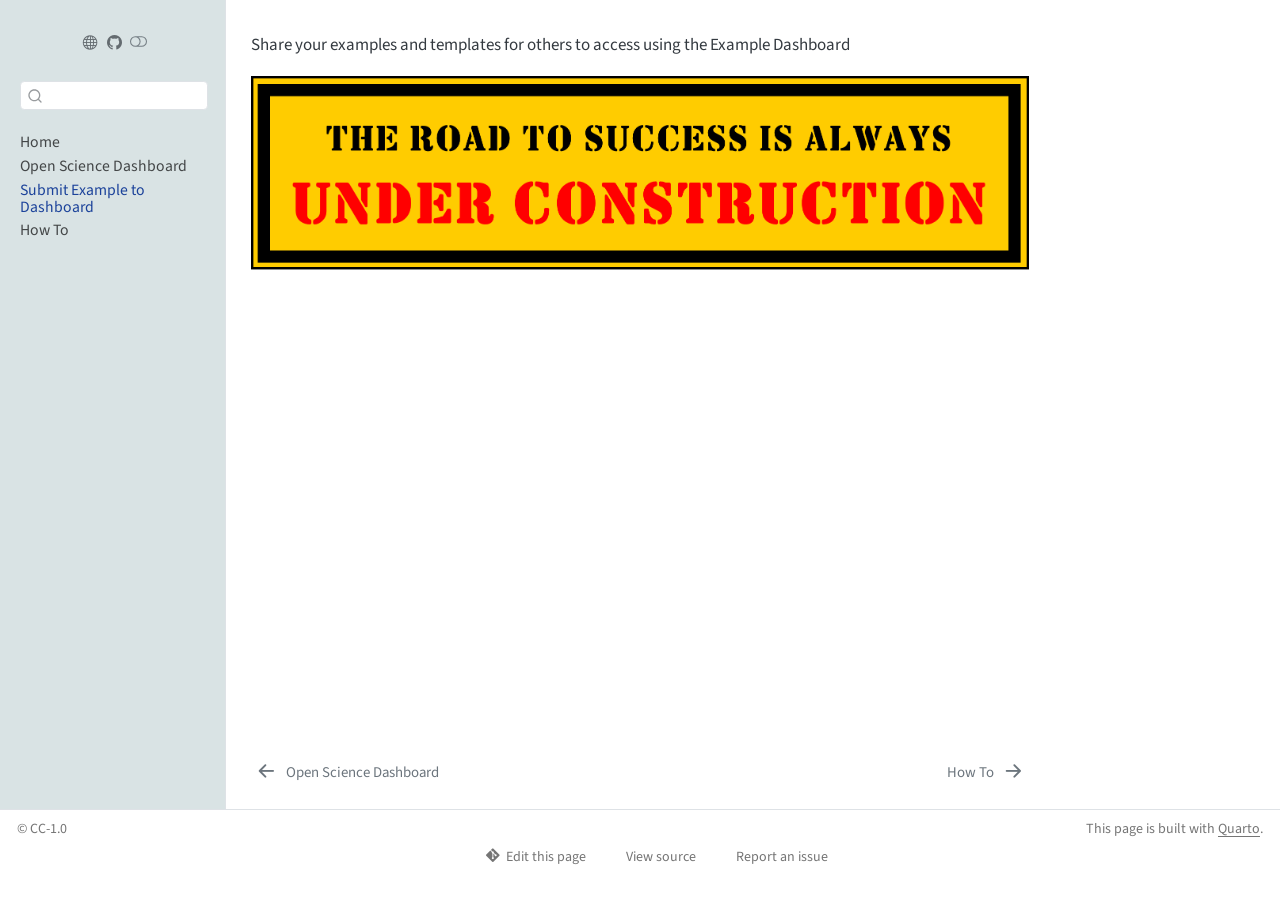
==== commit 409f5144: "Built site for gh-pages" ====
--- a/content/dashboard-givingBack.html
+++ b/content/dashboard-givingBack.html
@@ -2,17 +2,23 @@
 <html xmlns="http://www.w3.org/1999/xhtml" lang="en" xml:lang="en"><head>
 
 <meta charset="utf-8">
-<meta name="generator" content="quarto-1.8.27">
+<meta name="generator" content="quarto-1.10.19">
 
 <meta name="viewport" content="width=device-width, initial-scale=1.0, user-scalable=yes">
 
 
 <title>workflow-givingBack – NOAA quarto simple</title>
 <style>
-code{white-space: pre-wrap;}
+/* Default styles provided by pandoc.
+** See https://pandoc.org/MANUAL.html#variables-for-html for config info.
+*/
 span.smallcaps{font-variant: small-caps;}
-div.columns{display: flex; gap: min(4vw, 1.5em);}
-div.column{flex: auto; overflow-x: auto;}
+div.columns{display: flex; gap: 1.5em;}
+div.column{flex: auto;}
+@media screen {
+div.columns{gap: min(4vw, 1.5em);}
+div.column{overflow-x: auto;}
+}
 div.hanging-indent{margin-left: 1.5em; text-indent: -1.5em;}
 ul.task-list{list-style: none;}
 ul.task-list li input[type="checkbox"] {
@@ -29,24 +35,23 @@
 <script src="../site_libs/quarto-search/fuse.min.js"></script>
 <script src="../site_libs/quarto-search/quarto-search.js"></script>
 <meta name="quarto:offset" content="../">
-<link href="../content/Instructions.qmd" rel="next">
+<link href="../content/instructions.html" rel="next">
 <link href="../content/dashboard.html" rel="prev">
 <link href="../images/favicon.ico" rel="icon">
 <script src="../site_libs/quarto-html/quarto.js" type="module"></script>
 <script src="../site_libs/quarto-html/tabsets/tabsets.js" type="module"></script>
-<script src="../site_libs/quarto-html/axe/axe-check.js" type="module"></script>
 <script src="../site_libs/quarto-html/popper.min.js"></script>
 <script src="../site_libs/quarto-html/tippy.umd.min.js"></script>
 <script src="../site_libs/quarto-html/anchor.min.js"></script>
 <link href="../site_libs/quarto-html/tippy.css" rel="stylesheet">
-<link href="../site_libs/quarto-html/quarto-syntax-highlighting-ed96de9b727972fe78a7b5d16c58bf87.css" rel="stylesheet" class="quarto-color-scheme" id="quarto-text-highlighting-styles">
-<link href="../site_libs/quarto-html/quarto-syntax-highlighting-dark-4d9afe2b8d18ee9fa5d0d57b5ed4214d.css" rel="stylesheet" class="quarto-color-scheme quarto-color-alternate" id="quarto-text-highlighting-styles">
-<link href="../site_libs/quarto-html/quarto-syntax-highlighting-ed96de9b727972fe78a7b5d16c58bf87.css" rel="stylesheet" class="quarto-color-scheme-extra" id="quarto-text-highlighting-styles">
+<link href="../site_libs/quarto-html/quarto-syntax-highlighting-bf27225e3a48a9273f3daa8f8e829971.css" rel="stylesheet" class="quarto-color-scheme" id="quarto-text-highlighting-styles">
+<link href="../site_libs/quarto-html/quarto-syntax-highlighting-dark-b626d73c4c936ccc3cb08be7d45d1df6.css" rel="stylesheet" class="quarto-color-scheme quarto-color-alternate" id="quarto-text-highlighting-styles">
+<link href="../site_libs/quarto-html/quarto-syntax-highlighting-bf27225e3a48a9273f3daa8f8e829971.css" rel="stylesheet" class="quarto-color-scheme-extra" id="quarto-text-highlighting-styles">
 <script src="../site_libs/bootstrap/bootstrap.min.js"></script>
 <link href="../site_libs/bootstrap/bootstrap-icons.css" rel="stylesheet">
-<link href="../site_libs/bootstrap/bootstrap-9beafc43c06a0d7c97216f0f6f3877a5.min.css" rel="stylesheet" append-hash="true" class="quarto-color-scheme" id="quarto-bootstrap" data-mode="light">
-<link href="../site_libs/bootstrap/bootstrap-dark-8520eb5d43350003b5805757059c243e.min.css" rel="stylesheet" append-hash="true" class="quarto-color-scheme quarto-color-alternate" id="quarto-bootstrap" data-mode="dark">
-<link href="../site_libs/bootstrap/bootstrap-9beafc43c06a0d7c97216f0f6f3877a5.min.css" rel="stylesheet" append-hash="true" class="quarto-color-scheme-extra" id="quarto-bootstrap" data-mode="light">
+<link href="../site_libs/bootstrap/bootstrap-f1f35c6febc2e7fd84b6d4f0247c7521.min.css" rel="stylesheet" append-hash="true" class="quarto-color-scheme" id="quarto-bootstrap" data-mode="light">
+<link href="../site_libs/bootstrap/bootstrap-dark-c416f5c2c4a43df041981ab9af96a5e6.min.css" rel="stylesheet" append-hash="true" class="quarto-color-scheme quarto-color-alternate" id="quarto-bootstrap" data-mode="dark">
+<link href="../site_libs/bootstrap/bootstrap-f1f35c6febc2e7fd84b6d4f0247c7521.min.css" rel="stylesheet" append-hash="true" class="quarto-color-scheme-extra" id="quarto-bootstrap" data-mode="light">
 <script id="quarto-search-options" type="application/json">{
   "location": "sidebar",
   "copy-button": false,
@@ -300,7 +305,7 @@
 </li>
         <li class="sidebar-item">
   <div class="sidebar-item-container"> 
-  <a href="../content/Instructions.qmd" class="sidebar-item-text sidebar-link">
+  <a href="../content/instructions.html" class="sidebar-item-text sidebar-link">
  <span class="menu-text">How To</span></a>
   </div>
 </li>
@@ -761,7 +766,7 @@
       </a>          
   </div>
   <div class="nav-page nav-page-next">
-      <a href="../content/Instructions.qmd" class="pagination-link" aria-label="How To">
+      <a href="../content/instructions.html" class="pagination-link" aria-label="How To">
         <span class="nav-page-text">How To</span> <i class="bi bi-arrow-right-short"></i>
       </a>
   </div>
--- a/site_libs/quarto-html/quarto-syntax-highlighting-bf27225e3a48a9273f3daa8f8e829971.css
+++ b/site_libs/quarto-html/quarto-syntax-highlighting-bf27225e3a48a9273f3daa8f8e829971.css
@@ -0,0 +1,236 @@
+/* quarto syntax highlight colors */
+:root {
+  --quarto-hl-ot-color: #003B4F;
+  --quarto-hl-at-color: #657422;
+  --quarto-hl-ss-color: #20794D;
+  --quarto-hl-an-color: #5E5E5E;
+  --quarto-hl-fu-color: #4758AB;
+  --quarto-hl-st-color: #20794D;
+  --quarto-hl-cf-color: #003B4F;
+  --quarto-hl-op-color: #5E5E5E;
+  --quarto-hl-er-color: #AD0000;
+  --quarto-hl-bn-color: #AD0000;
+  --quarto-hl-al-color: #AD0000;
+  --quarto-hl-va-color: #111111;
+  --quarto-hl-bu-color: inherit;
+  --quarto-hl-ex-color: inherit;
+  --quarto-hl-pp-color: #AD0000;
+  --quarto-hl-in-color: #5E5E5E;
+  --quarto-hl-vs-color: #20794D;
+  --quarto-hl-wa-color: #5E5E5E;
+  --quarto-hl-do-color: #5E5E5E;
+  --quarto-hl-im-color: #00769E;
+  --quarto-hl-ch-color: #20794D;
+  --quarto-hl-dt-color: #AD0000;
+  --quarto-hl-fl-color: #AD0000;
+  --quarto-hl-co-color: #5E5E5E;
+  --quarto-hl-cv-color: #5E5E5E;
+  --quarto-hl-cn-color: #8f5902;
+  --quarto-hl-sc-color: #5E5E5E;
+  --quarto-hl-dv-color: #AD0000;
+  --quarto-hl-kw-color: #003B4F;
+}
+
+/* other quarto variables */
+:root {
+  --quarto-font-monospace: SFMono-Regular, Menlo, Monaco, Consolas, "Liberation Mono", "Courier New", monospace;
+}
+
+/* syntax highlight based on Pandoc's rules */
+pre > code.sourceCode > span {
+  color: #003B4F;
+}
+
+code.sourceCode > span {
+  color: #003B4F;
+}
+
+div.sourceCode,
+div.sourceCode pre.sourceCode {
+  color: #003B4F;
+}
+
+/* Normal */
+code span {
+  color: #003B4F;
+}
+
+/* Alert */
+code span.al {
+  color: #AD0000;
+  font-style: inherit;
+}
+
+/* Annotation */
+code span.an {
+  color: #5E5E5E;
+  font-style: inherit;
+}
+
+/* Attribute */
+code span.at {
+  color: #657422;
+  font-style: inherit;
+}
+
+/* BaseN */
+code span.bn {
+  color: #AD0000;
+  font-style: inherit;
+}
+
+/* BuiltIn */
+code span.bu {
+  font-style: inherit;
+}
+
+/* ControlFlow */
+code span.cf {
+  color: #003B4F;
+  font-weight: bold;
+  font-style: inherit;
+}
+
+/* Char */
+code span.ch {
+  color: #20794D;
+  font-style: inherit;
+}
+
+/* Constant */
+code span.cn {
+  color: #8f5902;
+  font-style: inherit;
+}
+
+/* Comment */
+code span.co {
+  color: #5E5E5E;
+  font-style: inherit;
+}
+
+/* CommentVar */
+code span.cv {
+  color: #5E5E5E;
+  font-style: italic;
+}
+
+/* Documentation */
+code span.do {
+  color: #5E5E5E;
+  font-style: italic;
+}
+
+/* DataType */
+code span.dt {
+  color: #AD0000;
+  font-style: inherit;
+}
+
+/* DecVal */
+code span.dv {
+  color: #AD0000;
+  font-style: inherit;
+}
+
+/* Error */
+code span.er {
+  color: #AD0000;
+  font-style: inherit;
+}
+
+/* Extension */
+code span.ex {
+  font-style: inherit;
+}
+
+/* Float */
+code span.fl {
+  color: #AD0000;
+  font-style: inherit;
+}
+
+/* Function */
+code span.fu {
+  color: #4758AB;
+  font-style: inherit;
+}
+
+/* Import */
+code span.im {
+  color: #00769E;
+  font-style: inherit;
+}
+
+/* Information */
+code span.in {
+  color: #5E5E5E;
+  font-style: inherit;
+}
+
+/* Keyword */
+code span.kw {
+  color: #003B4F;
+  font-weight: bold;
+  font-style: inherit;
+}
+
+/* Operator */
+code span.op {
+  color: #5E5E5E;
+  font-style: inherit;
+}
+
+/* Other */
+code span.ot {
+  color: #003B4F;
+  font-style: inherit;
+}
+
+/* Preprocessor */
+code span.pp {
+  color: #AD0000;
+  font-style: inherit;
+}
+
+/* SpecialChar */
+code span.sc {
+  color: #5E5E5E;
+  font-style: inherit;
+}
+
+/* SpecialString */
+code span.ss {
+  color: #20794D;
+  font-style: inherit;
+}
+
+/* String */
+code span.st {
+  color: #20794D;
+  font-style: inherit;
+}
+
+/* Variable */
+code span.va {
+  color: #111111;
+  font-style: inherit;
+}
+
+/* VerbatimString */
+code span.vs {
+  color: #20794D;
+  font-style: inherit;
+}
+
+/* Warning */
+code span.wa {
+  color: #5E5E5E;
+  font-style: italic;
+}
+
+.prevent-inlining {
+  content: "</";
+}
+
+/*# sourceMappingURL=8be38f48d34c45af72792cbd699585e7.css.map */
--- a/site_libs/quarto-html/quarto-syntax-highlighting-dark-b626d73c4c936ccc3cb08be7d45d1df6.css
+++ b/site_libs/quarto-html/quarto-syntax-highlighting-dark-b626d73c4c936ccc3cb08be7d45d1df6.css
@@ -0,0 +1,219 @@
+/* quarto syntax highlight colors */
+:root {
+  --quarto-hl-al-color: #f07178;
+  --quarto-hl-an-color: #d4d0ab;
+  --quarto-hl-at-color: #00e0e0;
+  --quarto-hl-bn-color: #d4d0ab;
+  --quarto-hl-bu-color: #abe338;
+  --quarto-hl-ch-color: #abe338;
+  --quarto-hl-co-color: #f8f8f2;
+  --quarto-hl-cv-color: #ffd700;
+  --quarto-hl-cn-color: #ffd700;
+  --quarto-hl-cf-color: #ffa07a;
+  --quarto-hl-dt-color: #ffa07a;
+  --quarto-hl-dv-color: #d4d0ab;
+  --quarto-hl-do-color: #f8f8f2;
+  --quarto-hl-er-color: #f07178;
+  --quarto-hl-ex-color: #00e0e0;
+  --quarto-hl-fl-color: #d4d0ab;
+  --quarto-hl-fu-color: #ffa07a;
+  --quarto-hl-im-color: #abe338;
+  --quarto-hl-in-color: #d4d0ab;
+  --quarto-hl-kw-color: #ffa07a;
+  --quarto-hl-op-color: #ffa07a;
+  --quarto-hl-ot-color: #00e0e0;
+  --quarto-hl-pp-color: #dcc6e0;
+  --quarto-hl-re-color: #00e0e0;
+  --quarto-hl-sc-color: #abe338;
+  --quarto-hl-ss-color: #abe338;
+  --quarto-hl-st-color: #abe338;
+  --quarto-hl-va-color: #00e0e0;
+  --quarto-hl-vs-color: #abe338;
+  --quarto-hl-wa-color: #dcc6e0;
+}
+
+/* other quarto variables */
+:root {
+  --quarto-font-monospace: SFMono-Regular, Menlo, Monaco, Consolas, "Liberation Mono", "Courier New", monospace;
+}
+
+/* syntax highlight based on Pandoc's rules */
+pre > code.sourceCode > span {
+  color: #f8f8f2;
+}
+
+code.sourceCode > span {
+  color: #f8f8f2;
+}
+
+div.sourceCode,
+div.sourceCode pre.sourceCode {
+  color: #f8f8f2;
+}
+
+/* Normal */
+code span {
+  color: #f8f8f2;
+}
+
+/* Alert */
+code span.al {
+  color: #f07178;
+}
+
+/* Annotation */
+code span.an {
+  color: #d4d0ab;
+}
+
+/* Attribute */
+code span.at {
+  color: #00e0e0;
+}
+
+/* BaseN */
+code span.bn {
+  color: #d4d0ab;
+}
+
+/* BuiltIn */
+code span.bu {
+  color: #abe338;
+}
+
+/* ControlFlow */
+code span.cf {
+  font-weight: bold;
+  color: #ffa07a;
+}
+
+/* Char */
+code span.ch {
+  color: #abe338;
+}
+
+/* Constant */
+code span.cn {
+  color: #ffd700;
+}
+
+/* Comment */
+code span.co {
+  font-style: italic;
+  color: #f8f8f2;
+}
+
+/* CommentVar */
+code span.cv {
+  color: #ffd700;
+}
+
+/* Documentation */
+code span.do {
+  color: #f8f8f2;
+}
+
+/* DataType */
+code span.dt {
+  color: #ffa07a;
+}
+
+/* DecVal */
+code span.dv {
+  color: #d4d0ab;
+}
+
+/* Error */
+code span.er {
+  color: #f07178;
+  text-decoration: underline;
+}
+
+/* Extension */
+code span.ex {
+  font-weight: bold;
+  color: #00e0e0;
+}
+
+/* Float */
+code span.fl {
+  color: #d4d0ab;
+}
+
+/* Function */
+code span.fu {
+  color: #ffa07a;
+}
+
+/* Import */
+code span.im {
+  color: #abe338;
+}
+
+/* Information */
+code span.in {
+  color: #d4d0ab;
+}
+
+/* Keyword */
+code span.kw {
+  font-weight: bold;
+  color: #ffa07a;
+}
+
+/* Operator */
+code span.op {
+  color: #ffa07a;
+}
+
+/* Other */
+code span.ot {
+  color: #00e0e0;
+}
+
+/* Preprocessor */
+code span.pp {
+  color: #dcc6e0;
+}
+
+/* RegionMarker */
+code span.re {
+  background-color: #f8f8f2;
+  color: #00e0e0;
+}
+
+/* SpecialChar */
+code span.sc {
+  color: #abe338;
+}
+
+/* SpecialString */
+code span.ss {
+  color: #abe338;
+}
+
+/* String */
+code span.st {
+  color: #abe338;
+}
+
+/* Variable */
+code span.va {
+  color: #00e0e0;
+}
+
+/* VerbatimString */
+code span.vs {
+  color: #abe338;
+}
+
+/* Warning */
+code span.wa {
+  color: #dcc6e0;
+}
+
+.prevent-inlining {
+  content: "</";
+}
+
+/*# sourceMappingURL=a269c63e8167c3ae395728e86feb0848.css.map */
--- a/site_libs/quarto-html/quarto-syntax-highlighting-bf27225e3a48a9273f3daa8f8e829971.css
+++ b/site_libs/quarto-html/quarto-syntax-highlighting-bf27225e3a48a9273f3daa8f8e829971.css
@@ -0,0 +1,236 @@
+/* quarto syntax highlight colors */
+:root {
+  --quarto-hl-ot-color: #003B4F;
+  --quarto-hl-at-color: #657422;
+  --quarto-hl-ss-color: #20794D;
+  --quarto-hl-an-color: #5E5E5E;
+  --quarto-hl-fu-color: #4758AB;
+  --quarto-hl-st-color: #20794D;
+  --quarto-hl-cf-color: #003B4F;
+  --quarto-hl-op-color: #5E5E5E;
+  --quarto-hl-er-color: #AD0000;
+  --quarto-hl-bn-color: #AD0000;
+  --quarto-hl-al-color: #AD0000;
+  --quarto-hl-va-color: #111111;
+  --quarto-hl-bu-color: inherit;
+  --quarto-hl-ex-color: inherit;
+  --quarto-hl-pp-color: #AD0000;
+  --quarto-hl-in-color: #5E5E5E;
+  --quarto-hl-vs-color: #20794D;
+  --quarto-hl-wa-color: #5E5E5E;
+  --quarto-hl-do-color: #5E5E5E;
+  --quarto-hl-im-color: #00769E;
+  --quarto-hl-ch-color: #20794D;
+  --quarto-hl-dt-color: #AD0000;
+  --quarto-hl-fl-color: #AD0000;
+  --quarto-hl-co-color: #5E5E5E;
+  --quarto-hl-cv-color: #5E5E5E;
+  --quarto-hl-cn-color: #8f5902;
+  --quarto-hl-sc-color: #5E5E5E;
+  --quarto-hl-dv-color: #AD0000;
+  --quarto-hl-kw-color: #003B4F;
+}
+
+/* other quarto variables */
+:root {
+  --quarto-font-monospace: SFMono-Regular, Menlo, Monaco, Consolas, "Liberation Mono", "Courier New", monospace;
+}
+
+/* syntax highlight based on Pandoc's rules */
+pre > code.sourceCode > span {
+  color: #003B4F;
+}
+
+code.sourceCode > span {
+  color: #003B4F;
+}
+
+div.sourceCode,
+div.sourceCode pre.sourceCode {
+  color: #003B4F;
+}
+
+/* Normal */
+code span {
+  color: #003B4F;
+}
+
+/* Alert */
+code span.al {
+  color: #AD0000;
+  font-style: inherit;
+}
+
+/* Annotation */
+code span.an {
+  color: #5E5E5E;
+  font-style: inherit;
+}
+
+/* Attribute */
+code span.at {
+  color: #657422;
+  font-style: inherit;
+}
+
+/* BaseN */
+code span.bn {
+  color: #AD0000;
+  font-style: inherit;
+}
+
+/* BuiltIn */
+code span.bu {
+  font-style: inherit;
+}
+
+/* ControlFlow */
+code span.cf {
+  color: #003B4F;
+  font-weight: bold;
+  font-style: inherit;
+}
+
+/* Char */
+code span.ch {
+  color: #20794D;
+  font-style: inherit;
+}
+
+/* Constant */
+code span.cn {
+  color: #8f5902;
+  font-style: inherit;
+}
+
+/* Comment */
+code span.co {
+  color: #5E5E5E;
+  font-style: inherit;
+}
+
+/* CommentVar */
+code span.cv {
+  color: #5E5E5E;
+  font-style: italic;
+}
+
+/* Documentation */
+code span.do {
+  color: #5E5E5E;
+  font-style: italic;
+}
+
+/* DataType */
+code span.dt {
+  color: #AD0000;
+  font-style: inherit;
+}
+
+/* DecVal */
+code span.dv {
+  color: #AD0000;
+  font-style: inherit;
+}
+
+/* Error */
+code span.er {
+  color: #AD0000;
+  font-style: inherit;
+}
+
+/* Extension */
+code span.ex {
+  font-style: inherit;
+}
+
+/* Float */
+code span.fl {
+  color: #AD0000;
+  font-style: inherit;
+}
+
+/* Function */
+code span.fu {
+  color: #4758AB;
+  font-style: inherit;
+}
+
+/* Import */
+code span.im {
+  color: #00769E;
+  font-style: inherit;
+}
+
+/* Information */
+code span.in {
+  color: #5E5E5E;
+  font-style: inherit;
+}
+
+/* Keyword */
+code span.kw {
+  color: #003B4F;
+  font-weight: bold;
+  font-style: inherit;
+}
+
+/* Operator */
+code span.op {
+  color: #5E5E5E;
+  font-style: inherit;
+}
+
+/* Other */
+code span.ot {
+  color: #003B4F;
+  font-style: inherit;
+}
+
+/* Preprocessor */
+code span.pp {
+  color: #AD0000;
+  font-style: inherit;
+}
+
+/* SpecialChar */
+code span.sc {
+  color: #5E5E5E;
+  font-style: inherit;
+}
+
+/* SpecialString */
+code span.ss {
+  color: #20794D;
+  font-style: inherit;
+}
+
+/* String */
+code span.st {
+  color: #20794D;
+  font-style: inherit;
+}
+
+/* Variable */
+code span.va {
+  color: #111111;
+  font-style: inherit;
+}
+
+/* VerbatimString */
+code span.vs {
+  color: #20794D;
+  font-style: inherit;
+}
+
+/* Warning */
+code span.wa {
+  color: #5E5E5E;
+  font-style: italic;
+}
+
+.prevent-inlining {
+  content: "</";
+}
+
+/*# sourceMappingURL=8be38f48d34c45af72792cbd699585e7.css.map */
